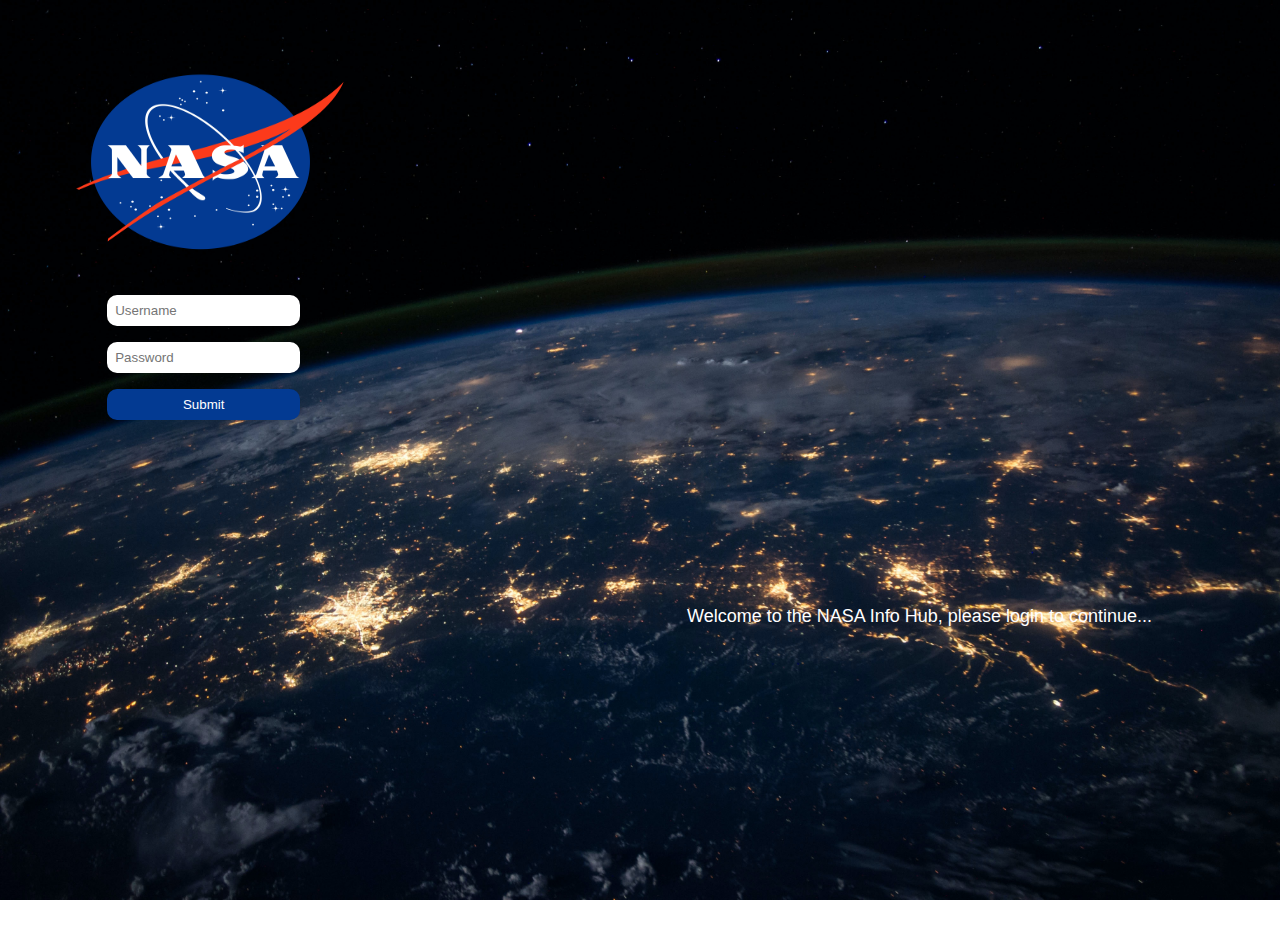
==== index.html @ a64edf3a "Initial Commit" ====
<!DOCTYPE html>
<html lang="en">
  <head>
    <meta charset="UTF-8" />
    <meta http-equiv="X-UA-Compatible" content="IE=edge" />
    <meta name="viewport" content="width=device-width, initial-scale=1.0" />
    <link rel="stylesheet" href="css/main.css" />
    <link rel="stylesheet" href="css/login.css" />
    <title>Login</title>
  </head>

  <body>
    <div class="container">
      <div class="login-wrap">
        <div id="logo">
          <img src="./img/1200px-NASA_logo.svg.png" alt="Logo" />
        </div>
        <div class="form-wrap">
          <form id="login-form">
            <input type="text" class="username" placeholder="Username" />
            <input type="password" class="password" placeholder="Password" />
            <input type="submit" value="Submit" class="submit" />
          </form>
        </div>
        <div class="authenticate">
          <div id="error" class="error"></div>
          <div id="success" class="success"></div>
        </div>
      </div>
    </div>
    <div class="login-message">
      <p class="fade">
        Welcome to the NASA Info Hub, please login to continue...
      </p>
    </div>

    <div class="position-wrap">
      <div class="rocket-wrap">
        <div class="countdown-box"><span id="countdown">3</span></div>
        <div id="rocket-animation" class="rocket">
          <img
            src="img/searchpng.com-rocket-clipart-png-image-free-download.png"
            alt=""
          />
        </div>
        <div id="smoke-animation">
          <ul>
            <li></li>
            <li></li>
            <li></li>
            <li></li>
            <li></li>
            <li></li>
            <li></li>
            <li></li>
            <li></li>
          </ul>
        </div>
      </div>
    </div>

    <script src="js/login.js"></script>
  </body>
</html>
---- css/main.css ----
* {
  margin: 0;
  padding: 0;
  list-style: none;
}

@import url("https://fonts.googleapis.com/css2?family=Oswald:wght@300&display=swap");

:root {
  --nasa-blue: #033a92;
  --nasa-red: #fc3a1b;
  --light-color: #fff;
}

body {
  line-height: 1.5;
  margin: auto;
  background-color: #fff;
  box-sizing: border-box;
  font-family: "Oswald", sans-serif;
  color: #333;
}

.container {
  margin: auto;
  padding: 4rem;
}

.text-center {
  text-align: center;
}

a {
  text-decoration: none;
}

.current-page {
  border-bottom: 1px solid var(--light-color);
}

/* Inputs and Buttons */

input {
  border: none;
}

input:focus {
  outline: none;
}

select {
  border: hidden;
}

select:focus {
  outline: none;
}

button {
  border: none;
}

button:focus {
  outline: none;
}

.btn {
  padding: 1rem;
  width: 200px;
  border-radius: 10px;
  color: var(--light-color);
  background-color: var(--nasa-blue);
  cursor: pointer;
}

.btn:hover {
  background-color: var(--nasa-red);
}

.btn-disabled {
  text-decoration: line-through;
  background-color: rgb(180, 180, 180);
}

.btn-disabled:hover {
  background-color: rgb(180, 180, 180) !important;
}

/* Navbar */

#nasa-logo img {
  width: 200px;
  margin-top: 1rem;
}

nav {
  background-color: var(--nasa-blue);
  width: 100%;
  padding: 1rem;
  display: flex;
  justify-content: space-around;
  align-items: center;
}

.nav-logo a {
  color: var(--light-color);
  display: flex;
  align-items: center;
}

.nav-logo a i {
  transform: rotate(-90deg);
}

#nav-links,
.mobile-links {
  display: flex;
}

#nav-links li,
.mobile-links li {
  padding: 10px;
}

#nav-links li:hover,
.mobile-links li:hover {
  background: var(--nasa-red);
  border-radius: 5px;
}

#nav-links li a,
.mobile-links li a {
  text-transform: uppercase;
  color: var(--light-color);
}

/* Mobile Menu */

#mobile-menu {
  display: none;
}

#mobile-menu div {
  width: 25px;
  height: 2px;
  background-color: var(--light-color);
  margin: 5px;
}

/* Media Queries */

@media screen and (max-width: 768px) {
  html,
  body {
    position: relative;
    overflow-x: hidden;
  }

  .container {
    padding: 1rem;
  }

  nav {
    justify-content: space-between;
  }

  .nav-logo a i {
    display: none;
  }

  .mobile-links {
    position: absolute;
    width: 100%;
    right: 0px;
    height: 25vh;
    top: 249px;
    background-color: var(--nasa-blue);
    z-index: 1;
    flex-direction: column;
    align-items: center;
    transform: translateX(100%);
    transition: transform 0.5s ease-in;
  }

  #mobile-menu {
    display: block;
    margin-right: 25px;
    cursor: pointer;
  }

  .mobile-menu-active {
    transform: translateX(0%);
  }
}

/* Footer */

#footer {
  width: 100%;
  background-color: var(--nasa-blue);
  color: var(--light-color);
  padding: 1rem;
  position: fixed;
  bottom: 0px;
}
---- css/login.css ----
/* Login Page */

body {
  overflow: hidden;
  background: url(../img/login_background.jpg) no-repeat center center/cover;
  height: 100vh;
}

.login-wrap {
  display: grid;
  justify-items: start;
}

#logo img {
  width: 300px;
  height: 200px;
}

.form-wrap {
  padding-top: 1rem;
  margin-left: 2.2rem;
}

#login-form {
  display: flex;
  flex-direction: column;
  width: 100%;
}

.username,
.password,
.submit {
  padding: 0.5rem;
  border: none;
  border-radius: 10px;
  margin: 0.5rem;
}

.submit {
  background-color: var(--nasa-blue);
  color: var(--light-color);
}

.submit:hover {
  color: var(--light-color);
  background-color: var(--nasa-red);
}

.login-message {
  color: #fff;
  margin-top: 200px;
  font-size: large;
  position: absolute;
  right: 10%;
  bottom: 30%;
}

.error {
  position: absolute;
  color: var(--nasa-red);
}

.success {
  position: absolute;
  color: var(--light-color);
}

.position-wrap {
  position: absolute;
  left: 50%;
  right: 50%;
  bottom: -4%;
}

.countdown-box {
  color: var(--light-color);
  font-size: 50px;
  margin-bottom: 1rem;
}

.rocket-wrap {
  display: flex;
  flex-direction: column;
  align-items: center;
  visibility: hidden;
}

.rocket img {
  width: 100px;
  height: 100px;
}

/* Animations */

/* ROCKET */

.lift-off {
  animation: rocketLift 3s forwards;
  animation-delay: 3s;
}

@keyframes rocketLift {
  0% {
    transform: translateY(0px);
  }
  100% {
    transform: translateY(-1500px);
  }
}

/* SMOKE */
.smoke ul {
  display: flex;
  flex-direction: column;
  align-items: center;
}

.smoke ul li {
  position: absolute;
  /* list-style: none; */
  width: 80px;
  height: 80px;
  background: #333;
  border-radius: 50%;
}

.smoke ul li:nth-child(even) {
  animation: animateEven 2.8s linear forwards;
}

.smoke ul li:nth-child(odd) {
  animation: animateOdd 2.8s linear forwards;
}

.smoke ul li:nth-child(9) {
  animation: none;
  filter: blur(15px);
}

@keyframes animateEven {
  0% {
    transform: translate(0, 0) scale(1);
    opacity: 1;
    filter: blur(5px);
  }

  100% {
    transform: translate(100px, -100px) scale(3);
    opacity: 0;
    filter: blur(10px);
  }
}

@keyframes animateOdd {
  0% {
    transform: translate(0, 0) scale(1);
    opacity: 1;
    filter: blur(5px);
  }

  100% {
    transform: translate(-100px, -100px) scale(3);
    opacity: 0;
    filter: blur(10px);
  }
}

.smoke ul li:nth-child(1) {
  animation-delay: 0s;
}
.smoke ul li:nth-child(2) {
  animation-delay: 0.4s;
}
.smoke ul li:nth-child(3) {
  animation-delay: 0.8s;
}
.smoke ul li:nth-child(4) {
  animation-delay: 1.2s;
}
.smoke ul li:nth-child(5) {
  animation-delay: 1.6s;
}
.smoke ul li:nth-child(6) {
  animation-delay: 2s;
}
.smoke ul li:nth-child(7) {
  animation-delay: 2.4s;
}
.smoke ul li:nth-child(8) {
  animation-delay: 2.8s;
}

/* TEXT FADE IN */

.fade {
  animation: fadeIn ease-in-out 3s forwards;
}

@keyframes fadeIn {
  0% {
    opacity: 0;
  }
  100% {
    opacity: 1;
  }
}

@media screen and (max-width: 768px) {
  #logo img {
    width: 170px;
    height: 150px;
  }

  .login-wrap {
    display: grid;
    justify-items: center;
  }

  .form-wrap {
    padding-top: 1rem;
    margin-left: 0;
  }

  .authenticate {
    display: flex;
    flex-direction: column;
    align-items: center;
  }

  .login-message {
    position: unset;
    text-align: center;
    margin-top: 2rem;
  }
}

@media (min-height: 1100px) and (max-height: 1366px) {
  .position-wrap {
    bottom: -2.5%;
  }
}

@media (max-height: 700px) {
  .position-wrap {
    bottom: -5%;
  }
}
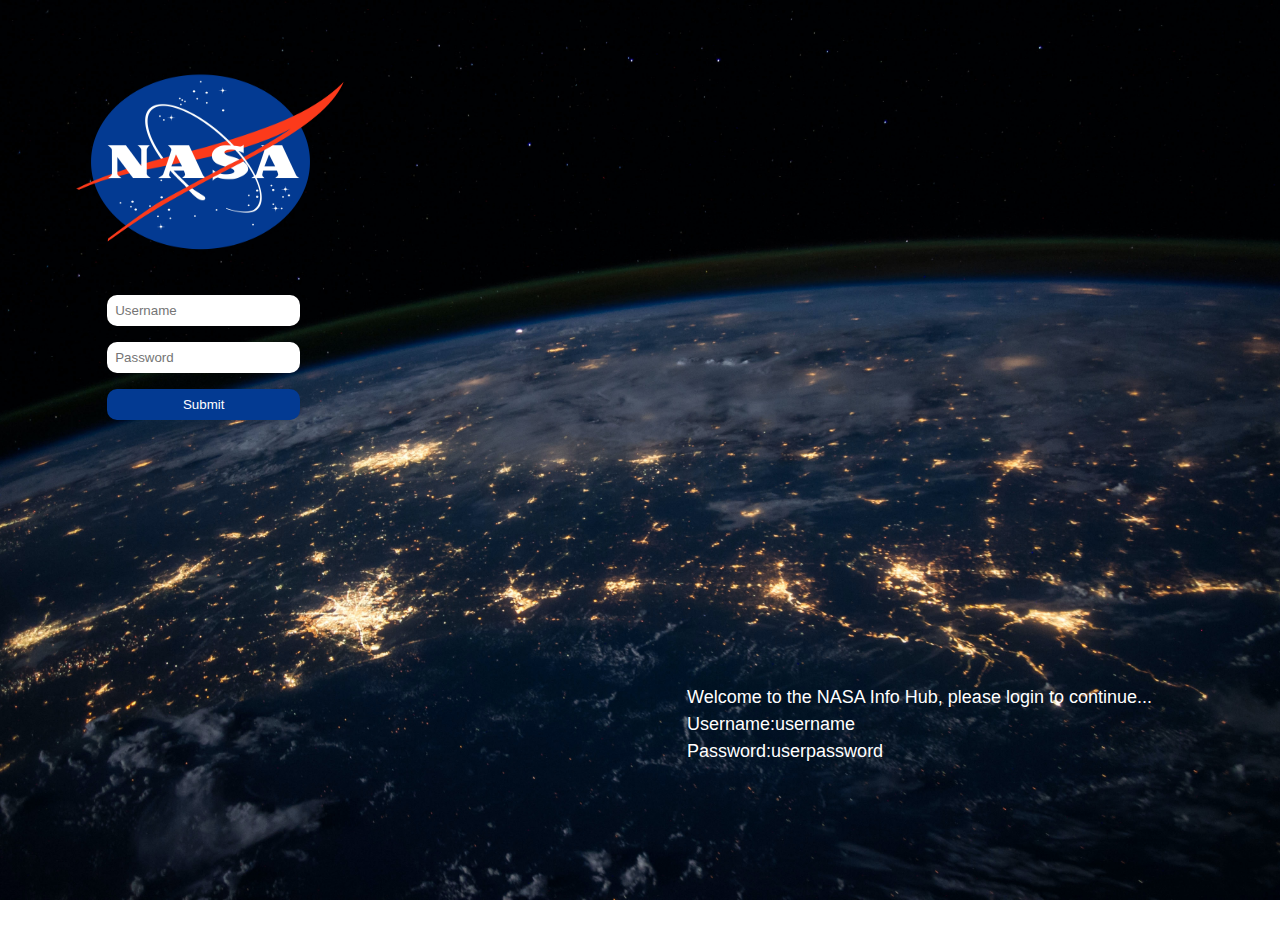
==== commit adb3db62: "Added Login Details" ====
--- a/index.html
+++ b/index.html
@@ -32,6 +32,8 @@
       <p class="fade">
         Welcome to the NASA Info Hub, please login to continue...
       </p>
+      <p class="fade">Username:username</p>
+      <p class="fade">Password:userpassword</p>
     </div>
 
     <div class="position-wrap">
--- a/css/login.css
+++ b/css/login.css
@@ -52,7 +52,7 @@
   font-size: large;
   position: absolute;
   right: 10%;
-  bottom: 30%;
+  bottom: 15%;
 }
 
 .error {
@@ -90,7 +90,7 @@
   height: 100px;
 }
 
-/* Animations */
+/* ANIMATIONS */
 
 /* ROCKET */
 
@@ -117,7 +117,6 @@
 
 .smoke ul li {
   position: absolute;
-  /* list-style: none; */
   width: 80px;
   height: 80px;
   background: #333;
